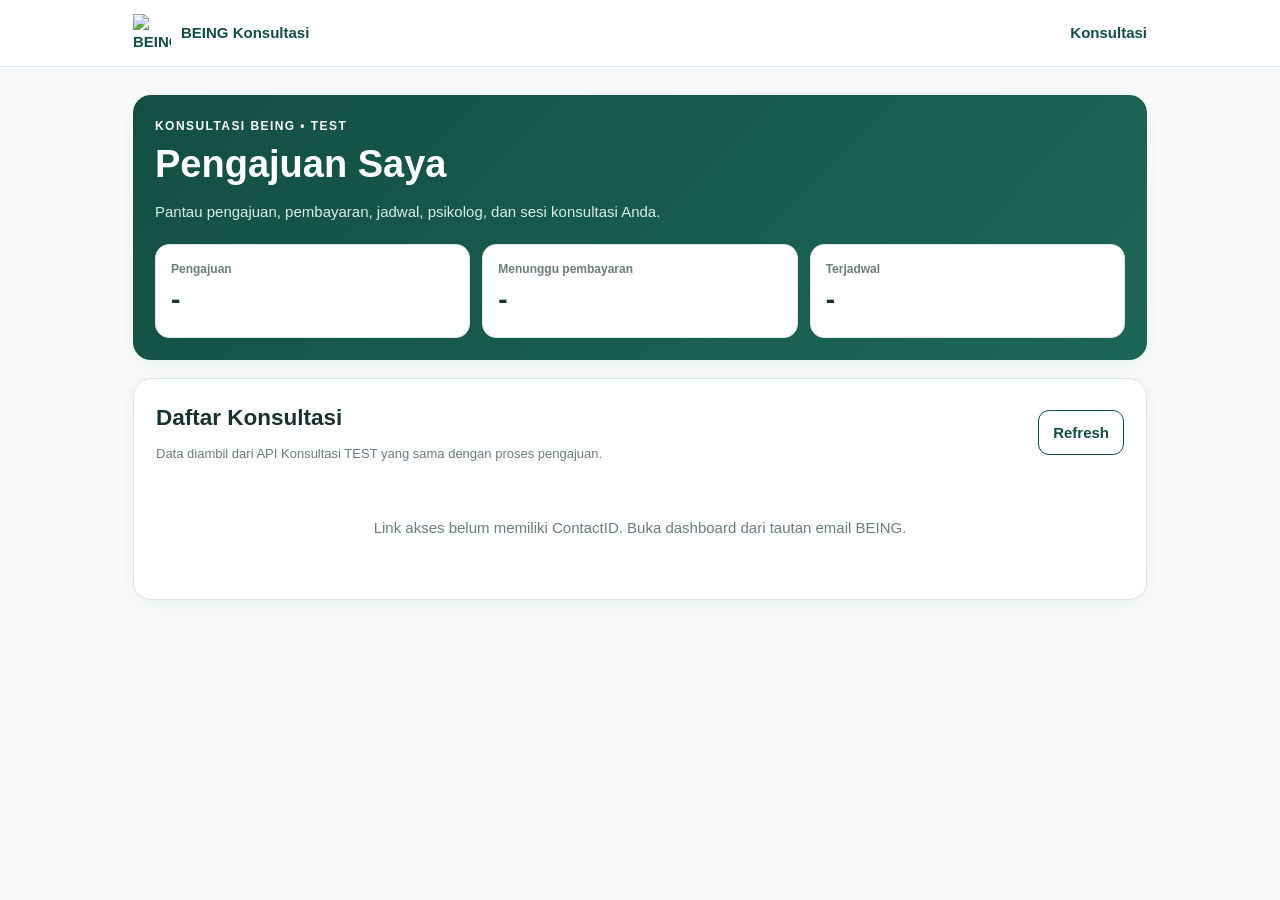
==== dashboard.html @ 970b6520 "Add files via upload" ====
<!doctype html>
<html lang="id">
<head>
<meta charset="utf-8">
<meta name="viewport" content="width=device-width,initial-scale=1">
<meta name="theme-color" content="#124f42">
<title>Konsultasi BEING — Dashboard Klien TEST</title>
<style>
:root{--g:#124f42;--g2:#1c6656;--soft:#f2f8f5;--line:#dbe7e1;--text:#17332b;--muted:#6b7e77;--danger:#a62e2e}
*{box-sizing:border-box}body{margin:0;background:#f7faf8;color:var(--text);font:15px/1.55 Arial,sans-serif}
header{background:#fff;border-bottom:1px solid var(--line);position:sticky;top:0;z-index:5}
.nav{max-width:1050px;margin:auto;padding:14px 18px;display:flex;align-items:center;gap:18px}
.nav a{color:var(--g);text-decoration:none;font-weight:800}.brand{margin-right:auto;display:flex;align-items:center;gap:10px}
.brand img{width:38px;height:38px;object-fit:contain}.wrap{max-width:1050px;margin:28px auto;padding:0 18px}
.card{background:#fff;border:1px solid var(--line);border-radius:18px;padding:22px;margin-bottom:18px;box-shadow:0 5px 18px rgba(18,79,66,.05)}
.hero{background:linear-gradient(135deg,#124f42,#1d6757);color:#fff;border:0}.hero .muted{color:#d9eee7}
.kicker{font-size:12px;font-weight:900;letter-spacing:.12em;text-transform:uppercase}
h1{font-size:38px;line-height:1.1;margin:8px 0 10px}h2{margin:0 0 8px}h3{margin:8px 0}
.muted{color:var(--muted)}.small{font-size:13px}
.stats{display:grid;grid-template-columns:repeat(3,1fr);gap:12px;margin-top:20px}
.stat{background:#fff;border:1px solid var(--line);border-radius:14px;padding:15px;color:var(--text)}
.stat span{display:block;color:var(--muted);font-size:12px;font-weight:800}.stat b{font-size:28px}
.item{border:1px solid var(--line);border-radius:15px;padding:16px;margin-top:12px}
.item-head{display:flex;justify-content:space-between;gap:14px;align-items:flex-start}
.id{font-weight:900;color:var(--g)}.grid{display:grid;grid-template-columns:1fr 1fr;gap:12px;margin-top:13px}
.label{font-size:11px;color:var(--muted);font-weight:900;text-transform:uppercase}.value{font-weight:700;margin-top:2px}
.badge{display:inline-block;padding:5px 9px;border-radius:999px;background:#eef3f0;font-size:12px;font-weight:900}
.badge.warn{background:#fff4dc;color:#8a5a00}.badge.danger{background:#fff0f0;color:var(--danger)}.badge.ok{background:#eaf7ef;color:#237443}
.actions{display:flex;gap:9px;flex-wrap:wrap;margin-top:14px}
button,.btn{border:0;border-radius:11px;padding:10px 14px;font:inherit;font-weight:800;cursor:pointer;text-decoration:none;display:inline-block}
.primary{background:var(--g);color:#fff}.secondary{background:#fff;color:var(--g);border:1px solid var(--g)}
button:disabled{opacity:.55;cursor:not-allowed}
.notice{padding:13px 15px;border-radius:12px;margin:12px 0}.notice.ok{background:#edf8f2;color:#17613f}.notice.error{background:#fff0f0;color:var(--danger)}
.empty,.loading{text-align:center;padding:38px;color:var(--muted)}
.hidden{display:none}.services span{display:inline-block;background:#eef5f2;border-radius:8px;padding:7px 9px;margin:3px;font-size:13px}
.paybox{margin-top:18px;padding:18px;border-radius:16px;background:var(--soft);border:1px solid var(--line)}
.amount{font-size:28px;font-weight:900;color:var(--g)}
.field{margin-top:12px}.field label{font-weight:800}.field input[type=file],.field textarea{width:100%;margin-top:7px;border:1px solid #cbd9d2;border-radius:10px;padding:11px;font:inherit;background:#fff}
textarea{min-height:80px;resize:vertical}.row{padding:9px 0;border-bottom:1px solid var(--line)}
.row:last-child{border-bottom:0}
.pay-grid{display:grid;grid-template-columns:minmax(0,1fr) 190px;gap:18px;align-items:start;margin-top:14px}
.pay-method{background:#fff;border:1px solid var(--line);border-radius:14px;padding:14px}
.pay-method .row{padding:10px 0}
.qr-box{background:#fff;border:1px solid var(--line);border-radius:14px;padding:12px;text-align:center}
.qr-box img{width:160px;height:160px;object-fit:contain;display:block;margin:auto}
.qr-caption{font-size:12px;color:var(--muted);margin-top:8px}
.copy-account{font-weight:900;color:var(--g);letter-spacing:.04em}
@media(max-width:700px){.pay-grid{grid-template-columns:1fr}.qr-box img{width:180px;height:180px}}
@media(max-width:700px){h1{font-size:31px}.stats,.grid{grid-template-columns:1fr}.item-head{display:block}.item-head .badge{margin-top:8px}}
</style>
</head>
<body>
<header><div class="nav">
<a class="brand" href="index.html"><img src="assets/logo-being.png" alt="BEING"><span>BEING Konsultasi</span></a>
<a href="index.html">Konsultasi</a>
</div></header>

<main class="wrap">
<section class="card hero">
<div class="kicker">KONSULTASI BEING • TEST</div>
<h1>Pengajuan Saya</h1>
<p class="muted">Pantau pengajuan, pembayaran, jadwal, psikolog, dan sesi konsultasi Anda.</p>
<div id="profile"></div>
<div class="stats">
<div class="stat"><span>Pengajuan</span><b id="countAll">-</b></div>
<div class="stat"><span>Menunggu pembayaran</span><b id="countPay">-</b></div>
<div class="stat"><span>Terjadwal</span><b id="countSchedule">-</b></div>
</div>
</section>

<div id="notice"></div>

<section class="card">
<div style="display:flex;justify-content:space-between;gap:12px;align-items:center">
<div><h2>Daftar Konsultasi</h2><div class="muted small">Data diambil dari API Konsultasi TEST yang sama dengan proses pengajuan.</div></div>
<button class="secondary" id="refreshBtn">Refresh</button>
</div>
<div id="list" style="margin-top:14px"></div>
</section>

<section id="detailSection" class="card hidden"><div id="detail"></div></section>
</main>

<script>
const API = 'https://script.google.com/macros/s/AKfycbwHc34ZcYftGdeEYZEBTXmBWVr-9IrDmgSz8B17jIRDcBIjL8gxMIQPfvIUyOzpGuMyYg/exec';
const params = new URLSearchParams(location.search);
const state = {
  contactId: params.get("contactId") || "",
  konsultasiId: params.get("konsultasiId") || "",
  items: [],
  paymentId: ""
};

function esc(v){
  return String(v ?? "").replace(/[&<>"']/g,c=>({
    "&":"&amp;","<":"&lt;",">":"&gt;",'"':"&quot;","'":"&#039;"
  }[c]));
}
function rupiah(v){
  const n=Number(v||0);
  return "Rp "+n.toLocaleString("id-ID");
}
function dateLabel(v){
  if(!v)return "-";
  const d=new Date(v);
  return isNaN(d.getTime())?esc(v):d.toLocaleDateString("id-ID",{day:"2-digit",month:"2-digit",year:"numeric"});
}
function statusBadge(s){
  s=String(s||"-").toUpperCase();
  let c="badge";
  if(["PENGAJUAN BARU","PENGAJUAN_BARU","MENUNGGU_PERSETUJUAN","MENUNGGU_PEMBAYARAN","MENUNGGU_VERIFIKASI","BELUM_DIAJUKAN"].includes(s))c+=" warn";
  if(["DITOLAK","DIBATALKAN"].includes(s))c+=" danger";
  if(["LUNAS","TERJADWAL","SELESAI"].includes(s))c+=" ok";
  return `<span class="${c}">${esc(s)}</span>`;
}

/*
 * KONTRAK API:
 * Frontend konsultasi yang berhasil menggunakan POST JSON.
 * Dashboard memakai kontrak POST yang sama, bukan GET/JSONP.
 */
async function apiPost(action,payload={}){
  const res=await fetch(API,{
    method:"POST",
    headers:{"Content-Type":"text/plain;charset=utf-8"},
    body:JSON.stringify({action,payload})
  });
  const text=await res.text();
  let data;
  try{data=JSON.parse(text)}catch(_){
    throw new Error("Respons API tidak valid.");
  }
  if(!res.ok)throw new Error(data.message||"Server konsultasi bermasalah.");
  return data;
}

function setNotice(msg,type="ok"){
  document.getElementById("notice").innerHTML=msg?`<div class="notice ${type}">${esc(msg)}</div>`:"";
}

function renderProfile(x){
  const p=x||{};
  document.getElementById("profile").innerHTML=
    `<div class="small" style="margin-top:12px">Halo, <b>${esc(p.nama||"Klien")}</b>${p.email?" · "+esc(p.email):""}</div>`;
}

function renderList(){
  const el=document.getElementById("list");
  if(!state.items.length){
    el.innerHTML='<div class="empty">Belum ada pengajuan konsultasi untuk akun ini.</div>';
    return;
  }
  el.innerHTML=state.items.map(x=>{
    const services=(Array.isArray(x.layananList)?x.layananList.map(s=>s.nama||s.layananNama||s.name||"").filter(Boolean):String(x.layananNama||"-").split(" | ").filter(Boolean));
    const id=String(x.konsultasiId||"");
    return `<article class="item">
      <div class="item-head">
        <div><div class="id">${esc(id)}</div><div class="muted small">${dateLabel(x.tanggalPengajuan)}</div></div>
        ${statusBadge(x.statusPengajuan)}
      </div>
      <div class="grid">
        <div><div class="label">Layanan</div><div class="value">${esc(services.join(", "))}</div></div>
        <div><div class="label">Metode</div><div class="value">${esc(x.metode||x.method||"-")}</div></div>
        <div><div class="label">Pembayaran</div><div class="value">${statusBadge(x.statusPembayaran)}</div></div>
        <div><div class="label">Biaya</div><div class="value">${x.biaya?rupiah(x.biaya):"Menunggu penetapan"}</div></div>
      </div>
      <div class="actions"><button class="primary" onclick="openDetail('${esc(id)}')">Lihat Detail</button></div>
    </article>`;
  }).join("");
}

function renderStats(){
  document.getElementById("countAll").textContent=state.items.length;
  document.getElementById("countPay").textContent=state.items.filter(x=>x.statusPembayaran==="MENUNGGU_PEMBAYARAN").length;
  document.getElementById("countSchedule").textContent=state.items.filter(x=>x.statusPengajuan==="TERJADWAL").length;
}

async function load(){
  setNotice("");
  if(!state.contactId){
    document.getElementById("list").innerHTML='<div class="empty">Link akses belum memiliki ContactID. Buka dashboard dari tautan email BEING.</div>';
    return;
  }
  try{
    /*
     * Sama pola POST JSON dengan registrasi:
     * {action:"public.consultation.history",payload:{contactId}}
     */
    const r=await apiPost("public.consultation.history",{contactId:state.contactId});
    if(!r.ok)throw new Error(r.message||"Riwayat tidak dapat dimuat.");
    state.items=Array.isArray(r.items)?r.items:[];
    renderProfile(r.profile||{});
    renderList();renderStats();
    if(state.konsultasiId)await openDetail(state.konsultasiId,false);
  }catch(e){
    setNotice(e.message||String(e),"error");
  }
}

async function openDetail(id,scroll=true){
  state.konsultasiId=id;
  document.getElementById("detailSection").classList.remove("hidden");
  document.getElementById("detail").innerHTML='<div class="loading">Memuat detail...</div>';
  try{
    const r=await apiPost("public.consultation.detail",{
      contactId:state.contactId,konsultasiId:id
    });
    if(!r.ok)throw new Error(r.message||"Detail tidak ditemukan.");
    renderDetail(r.consultation||{});
    history.replaceState(null,"",
      location.pathname+"?contactId="+encodeURIComponent(state.contactId)+"&konsultasiId="+encodeURIComponent(id)
    );
    if(scroll)document.getElementById("detailSection").scrollIntoView({behavior:"smooth",block:"start"});
  }catch(e){
    document.getElementById("detail").innerHTML=`<div class="notice error">${esc(e.message||String(e))}</div>`;
  }
}

function renderDetail(c){
  const services=(c.services||[]).map(x=>`<span>${esc(x.layananNama||x.nama||x.name||"")}</span>`).join("");
  const p=c.payment||null;
  state.paymentId=p?String(p.paymentId||""):"";
  const sessions=c.sessions||[];
  const methodValue=c.metode||c.method||c.tipeLayanan||"";
  const canPay=p && ["MENUNGGU_PEMBAYARAN","DITOLAK"].includes(String(p.status||"").toUpperCase());

  const paymentHtml=p?`
    <div class="paybox">
      <div class="kicker">PEMBAYARAN</div>
      <div class="amount">${rupiah(p.amount||c.biaya)}</div>

      <div class="grid">
        <div><div class="label">Payment ID</div><div class="value">${esc(p.paymentId||"-")}</div></div>
        <div><div class="label">Status</div><div class="value">${statusBadge(p.status)}</div></div>
      </div>

      ${canPay?`
        <div class="pay-grid">
          <div class="pay-method">
            <div class="kicker">TRANSFER BANK</div>
            <div class="row"><div class="label">BANK</div><div class="value">${esc(p.bank||"BSI")}</div></div>
            <div class="row">
              <div class="label">NO. REKENING</div>
              <div class="value copy-account">7342339877</div>
            </div>
            <div class="row"><div class="label">ATAS NAMA</div><div class="value">PT BEING BIDI PERMATA</div></div>
            <div class="muted small" style="margin-top:10px">Silakan transfer sesuai nominal tagihan di atas.</div>
          </div>

          <div class="qr-box">
            <div class="kicker">QRIS</div>
            <img src="[data-uri]" alt="QRIS Pembayaran BEING">
            <div class="qr-caption">Scan QRIS untuk pembayaran.</div>
          </div>
        </div>

        <div class="muted small" style="margin-top:12px">
          Rekening dan QRIS di atas digunakan untuk TEST. Pastikan nominal pembayaran sesuai tagihan.
        </div>

        <div class="field">
          <label>Bukti pembayaran</label>
          <input id="proofFile" type="file" accept="image/*,.pdf">
          <div class="muted small" style="margin-top:5px">Format: JPG, PNG, atau PDF. Maksimal 2 MB.</div>
        </div>
        <div class="field">
          <label>Catatan (opsional)</label>
          <textarea id="proofNote" placeholder="Catatan untuk admin BEING"></textarea>
        </div>
        <div class="actions">
          <button class="primary" id="sendProof" type="button">Kirim Bukti Pembayaran</button>
        </div>
        <div id="proofMsg"></div>
      `:""}

      ${p.proofUrl?`<p><a href="${esc(p.proofUrl)}" target="_blank" rel="noopener">Lihat bukti pembayaran</a></p>`:""}
    </div>`:"";

  const sessionHtml=sessions.length?sessions.map(s=>`
    <div class="item">
      <div class="item-head">
        <div><b>${esc(s.judul||("Pertemuan ke-"+(s.pertemuanKe||"-"))||"Sesi Konsultasi")}</b>
        <div class="muted small">${dateLabel(s.tanggal||s.tanggalSesi)} · ${esc(s.jam||s.jamSesi||"-")}</div></div>
        ${statusBadge(s.status)}
      </div>
      ${s.psikologNama?`<p class="small">Psikolog: <b>${esc(s.psikologNama)}</b></p>`:""}
      ${s.linkRuang?`<a class="btn primary" href="${esc(s.linkRuang)}" target="_blank" rel="noopener">Buka Ruang Konsultasi</a>`:""}
    </div>`).join(""):'<div class="muted">Belum ada sesi terjadwal.</div>';

  document.getElementById("detail").innerHTML=`
    <div class="item-head">
      <div><div class="kicker">DETAIL KONSULTASI</div><h2>${esc(c.konsultasiId||"-")}</h2></div>
      ${statusBadge(c.statusPengajuan)}
    </div>
    <div class="grid">
      <div><div class="label">Nama</div><div class="value">${esc(c.nama||"-")}</div></div>
      <div><div class="label">Metode</div><div class="value">${esc(methodValue==="PRIVATE"?"Privat":methodValue==="KELOMPOK"?"Kelompok":methodValue||"-")}</div></div>
      <div><div class="label">Jumlah Peserta</div><div class="value">${esc(c.jumlahPeserta||1)} peserta</div></div>
      <div><div class="label">Status Pembayaran</div><div class="value">${statusBadge(c.statusPembayaran)}</div></div>
      <div><div class="label">Biaya</div><div class="value">${c.biaya?rupiah(c.biaya):"Menunggu penetapan"}</div></div>
    </div>
    <div style="margin-top:16px"><div class="label">LAYANAN</div><div class="services" style="margin-top:6px">${services||"-"}</div></div>
    ${c.psikologNama?`<div class="row" style="margin-top:14px"><div class="label">PSIKOLOG</div><div class="value">${esc(c.psikologNama)}</div></div>`:""}
    ${paymentHtml}
    <div style="margin-top:24px"><div class="kicker">JADWAL & SESI</div><h3>Perjalanan konsultasi</h3>${sessionHtml}</div>
  `;

  if(canPay)document.getElementById("sendProof").onclick=submitProof;
}

async function submitProof(){
  const file=document.getElementById("proofFile")?.files?.[0];
  const msg=document.getElementById("proofMsg");
  const btn=document.getElementById("sendProof");
  if(!file){msg.innerHTML='<div class="notice error">Pilih bukti pembayaran terlebih dahulu.</div>';return;}
  if(file.size>2*1024*1024){msg.innerHTML='<div class="notice error">Ukuran bukti maksimal 2 MB.</div>';return;}

  btn.disabled=true;btn.textContent="Mengirim...";
  try{
    const reader=new FileReader();
    const data=await new Promise((resolve,reject)=>{
      reader.onload=()=>resolve(reader.result);
      reader.onerror=()=>reject(new Error("File tidak dapat dibaca."));
      reader.readAsDataURL(file);
    });

    const r=await apiPost("public.consultation.paymentProof",{
      contactId:state.contactId,
      konsultasiId:state.konsultasiId,
      paymentId:state.paymentId||"",
      fileName:file.name,
      mimeType:file.type,
      base64Data:data,
      catatan:document.getElementById("proofNote")?.value||""
    });
    if(!r.ok)throw new Error(r.message||"Bukti pembayaran gagal dikirim.");

    msg.innerHTML='<div class="notice ok">'+esc(r.message||"Bukti pembayaran berhasil dikirim.")+'</div>';
    await load();
    await openDetail(state.konsultasiId,false);
  }catch(e){
    msg.innerHTML='<div class="notice error">'+esc(e.message||String(e))+'</div>';
    btn.disabled=false;btn.textContent="Kirim Bukti Pembayaran";
  }
}

document.getElementById("refreshBtn").onclick=load;
load();
</script>
</body>
</html>
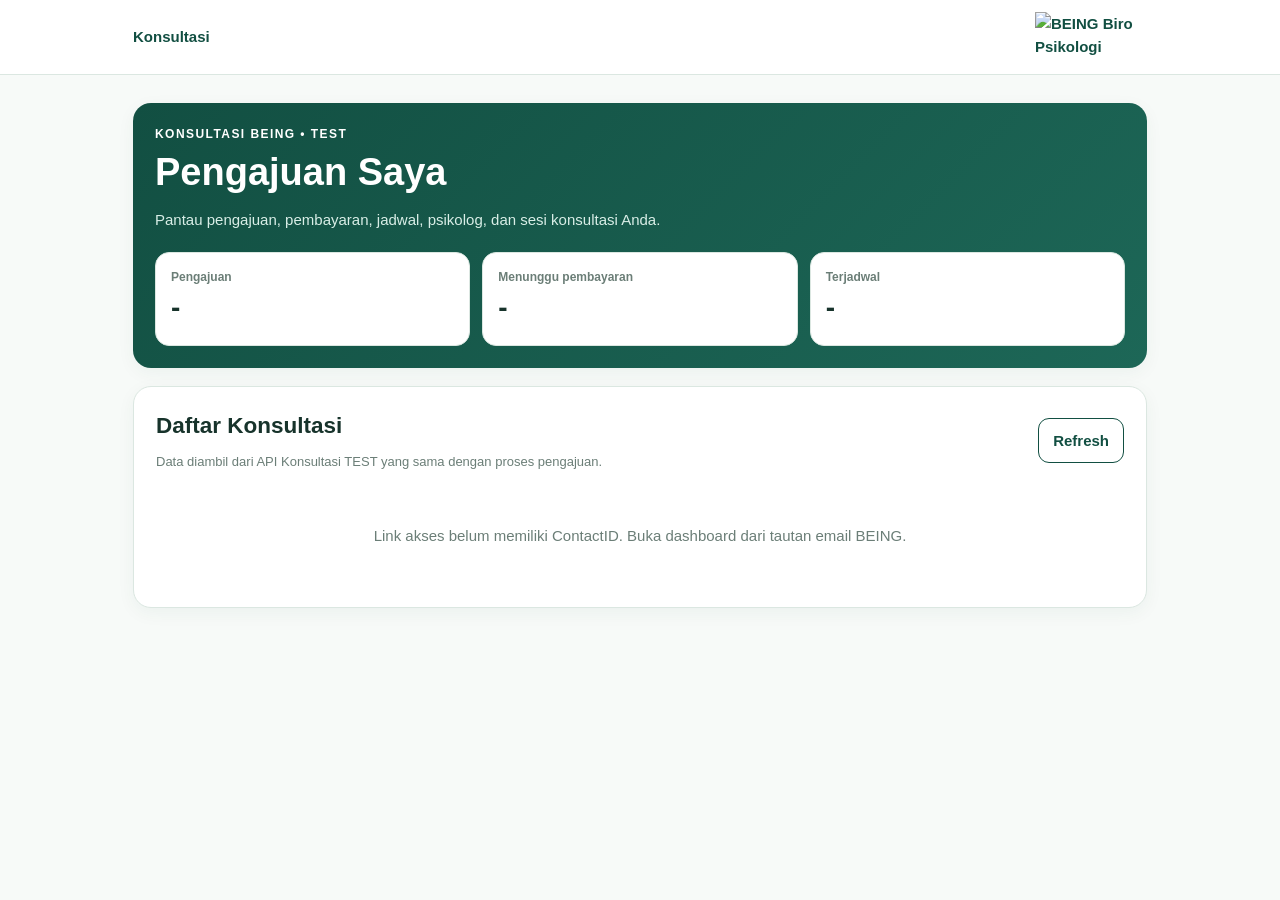
==== commit af23e4cd: "Update dashboard.html" ====
--- a/dashboard.html
+++ b/dashboard.html
@@ -9,9 +9,9 @@
 :root{--g:#124f42;--g2:#1c6656;--soft:#f2f8f5;--line:#dbe7e1;--text:#17332b;--muted:#6b7e77;--danger:#a62e2e}
 *{box-sizing:border-box}body{margin:0;background:#f7faf8;color:var(--text);font:15px/1.55 Arial,sans-serif}
 header{background:#fff;border-bottom:1px solid var(--line);position:sticky;top:0;z-index:5}
-.nav{max-width:1050px;margin:auto;padding:14px 18px;display:flex;align-items:center;gap:18px}
-.nav a{color:var(--g);text-decoration:none;font-weight:800}.brand{margin-right:auto;display:flex;align-items:center;gap:10px}
-.brand img{width:38px;height:38px;object-fit:contain}.wrap{max-width:1050px;margin:28px auto;padding:0 18px}
+.nav{max-width:1050px;margin:auto;padding:12px 18px;display:flex;align-items:center;gap:18px}
+.nav a{color:var(--g);text-decoration:none;font-weight:800}.brand{margin-left:auto;display:flex;align-items:center;justify-content:flex-end}
+.brand img{width:112px;height:50px;object-fit:contain;object-position:right center}.wrap{max-width:1050px;margin:28px auto;padding:0 18px}
 .card{background:#fff;border:1px solid var(--line);border-radius:18px;padding:22px;margin-bottom:18px;box-shadow:0 5px 18px rgba(18,79,66,.05)}
 .hero{background:linear-gradient(135deg,#124f42,#1d6757);color:#fff;border:0}.hero .muted{color:#d9eee7}
 .kicker{font-size:12px;font-weight:900;letter-spacing:.12em;text-transform:uppercase}
@@ -51,8 +51,10 @@
 </head>
 <body>
 <header><div class="nav">
-<a class="brand" href="index.html"><img src="assets/logo-being.png" alt="BEING"><span>BEING Konsultasi</span></a>
 <a href="index.html">Konsultasi</a>
+<a class="brand" href="https://beingpsikologi.com/" aria-label="BEING Biro Psikologi">
+  <img src="https://beingpsikologi.com/assets/being-logo.png" alt="BEING Biro Psikologi">
+</a>
 </div></header>
 
 <main class="wrap">
@@ -186,7 +188,7 @@
      * Sama pola POST JSON dengan registrasi:
      * {action:"public.consultation.history",payload:{contactId}}
      */
-    const r=await apiPost("public.consultation.history",{contactId:state.contactId});
+    const r=await apiPost("consultation.history",{contactId:state.contactId});
     if(!r.ok)throw new Error(r.message||"Riwayat tidak dapat dimuat.");
     state.items=Array.isArray(r.items)?r.items:[];
     renderProfile(r.profile||{});
@@ -202,7 +204,7 @@
   document.getElementById("detailSection").classList.remove("hidden");
   document.getElementById("detail").innerHTML='<div class="loading">Memuat detail...</div>';
   try{
-    const r=await apiPost("public.consultation.detail",{
+    const r=await apiPost("consultation.detail",{
       contactId:state.contactId,konsultasiId:id
     });
     if(!r.ok)throw new Error(r.message||"Detail tidak ditemukan.");
@@ -217,8 +219,11 @@
 }
 
 function renderDetail(c){
-  const services=(c.services||[]).map(x=>`<span>${esc(x.layananNama||x.nama||x.name||"")}</span>`).join("");
-  const p=c.payment||null;
+  const services=(
+    Array.isArray(c.services)?c.services:
+    Array.isArray(c.layananList)?c.layananList:[]
+  ).map(x=>`<span>${esc(x.layananNama||x.nama||x.name||"")}</span>`).join("");
+  const p=c.payment || (Array.isArray(c.payments)?c.payments[0]:null) || null;
   state.paymentId=p?String(p.paymentId||""):"";
   const sessions=c.sessions||[];
   const methodValue=c.metode||c.method||c.tipeLayanan||"";
@@ -324,7 +329,7 @@
       reader.readAsDataURL(file);
     });
 
-    const r=await apiPost("public.consultation.paymentProof",{
+    const r=await apiPost("consultation.paymentproof",{
       contactId:state.contactId,
       konsultasiId:state.konsultasiId,
       paymentId:state.paymentId||"",
@@ -348,4 +353,4 @@
 load();
 </script>
 </body>
-</html>+</html>
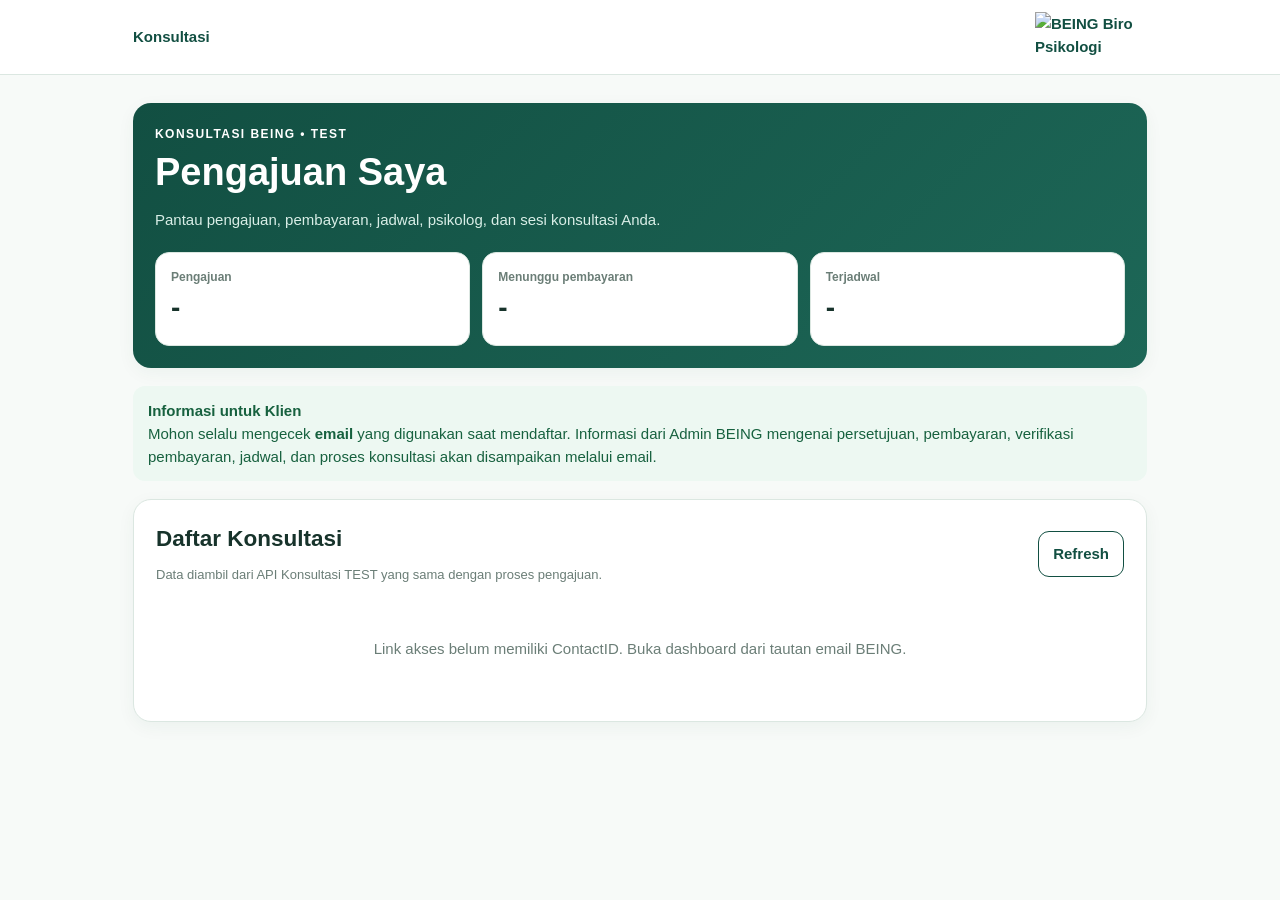
==== commit 2cbd7049: "Update dashboard.html" ====
--- a/dashboard.html
+++ b/dashboard.html
@@ -72,6 +72,11 @@
 
 <div id="notice"></div>
 
+<div class="notice ok" style="margin-bottom:18px">
+  <b>Informasi untuk Klien</b><br>
+  Mohon selalu mengecek <b>email</b> yang digunakan saat mendaftar. Informasi dari Admin BEING mengenai persetujuan, pembayaran, verifikasi pembayaran, jadwal, dan proses konsultasi akan disampaikan melalui email.
+</div>
+
 <section class="card">
 <div style="display:flex;justify-content:space-between;gap:12px;align-items:center">
 <div><h2>Daftar Konsultasi</h2><div class="muted small">Data diambil dari API Konsultasi TEST yang sama dengan proses pengajuan.</div></div>
@@ -84,7 +89,7 @@
 </main>
 
 <script>
-const API = 'https://script.google.com/macros/s/AKfycbwHc34ZcYftGdeEYZEBTXmBWVr-9IrDmgSz8B17jIRDcBIjL8gxMIQPfvIUyOzpGuMyYg/exec';
+const API = 'https://script.google.com/macros/s/AKfycbw8gtQ_X0FTNt_FZIRPGEJ9MXwB8iEBCNwv8jm-2eD4kl20wDM8IEfSLJlR5n_AxJiY/exec';
 const params = new URLSearchParams(location.search);
 const state = {
   contactId: params.get("contactId") || "",
@@ -208,7 +213,16 @@
       contactId:state.contactId,konsultasiId:id
     });
     if(!r.ok)throw new Error(r.message||"Detail tidak ditemukan.");
-    renderDetail(r.consultation||{});
+
+    // API detail mengembalikan consultation, services, payment, dan sessions
+    // sebagai properti terpisah. Satukan dulu agar UI pembayaran terbaca.
+    const detail = Object.assign({}, r.consultation || {});
+    detail.services = r.services || detail.services || detail.layananList || [];
+    detail.payment = r.payment || detail.payment ||
+      (Array.isArray(r.payments) ? r.payments[0] : null);
+    detail.sessions = r.sessions || detail.sessions || [];
+    renderDetail(detail);
+
     history.replaceState(null,"",
       location.pathname+"?contactId="+encodeURIComponent(state.contactId)+"&konsultasiId="+encodeURIComponent(id)
     );
@@ -246,16 +260,16 @@
             <div class="row"><div class="label">BANK</div><div class="value">${esc(p.bank||"BSI")}</div></div>
             <div class="row">
               <div class="label">NO. REKENING</div>
-              <div class="value copy-account">7342339877</div>
+              <div class="value copy-account">${esc(p.accountNumber||"7342339877")}</div>
             </div>
-            <div class="row"><div class="label">ATAS NAMA</div><div class="value">PT BEING BIDI PERMATA</div></div>
+            <div class="row"><div class="label">ATAS NAMA</div><div class="value">${esc(p.accountHolder||"PT BEING BIDI PERMATA")}</div></div>
             <div class="muted small" style="margin-top:10px">Silakan transfer sesuai nominal tagihan di atas.</div>
           </div>
 
           <div class="qr-box">
             <div class="kicker">QRIS</div>
-            <img src="[data-uri]" alt="QRIS Pembayaran BEING">
-            <div class="qr-caption">Scan QRIS untuk pembayaran.</div>
+            <img src="[data-uri]" alt="QRIS Pembayaran BEING" style="display:block;width:280px;max-width:100%;height:auto">
+            <div class="qr-caption">Scan QRIS untuk pembayaran. QRIS ditampilkan langsung pada halaman ini.</div>
           </div>
         </div>
 
@@ -340,7 +354,7 @@
     });
     if(!r.ok)throw new Error(r.message||"Bukti pembayaran gagal dikirim.");
 
-    msg.innerHTML='<div class="notice ok">'+esc(r.message||"Bukti pembayaran berhasil dikirim.")+'</div>';
+    msg.innerHTML='<div class="notice ok"><b>Bukti pembayaran diterima.</b><br>'+esc(r.message||"Bukti pembayaran berhasil dikirim.")+'<br><br>Silakan cek email Anda untuk informasi selanjutnya dari Admin BEING.</div>';
     await load();
     await openDetail(state.konsultasiId,false);
   }catch(e){
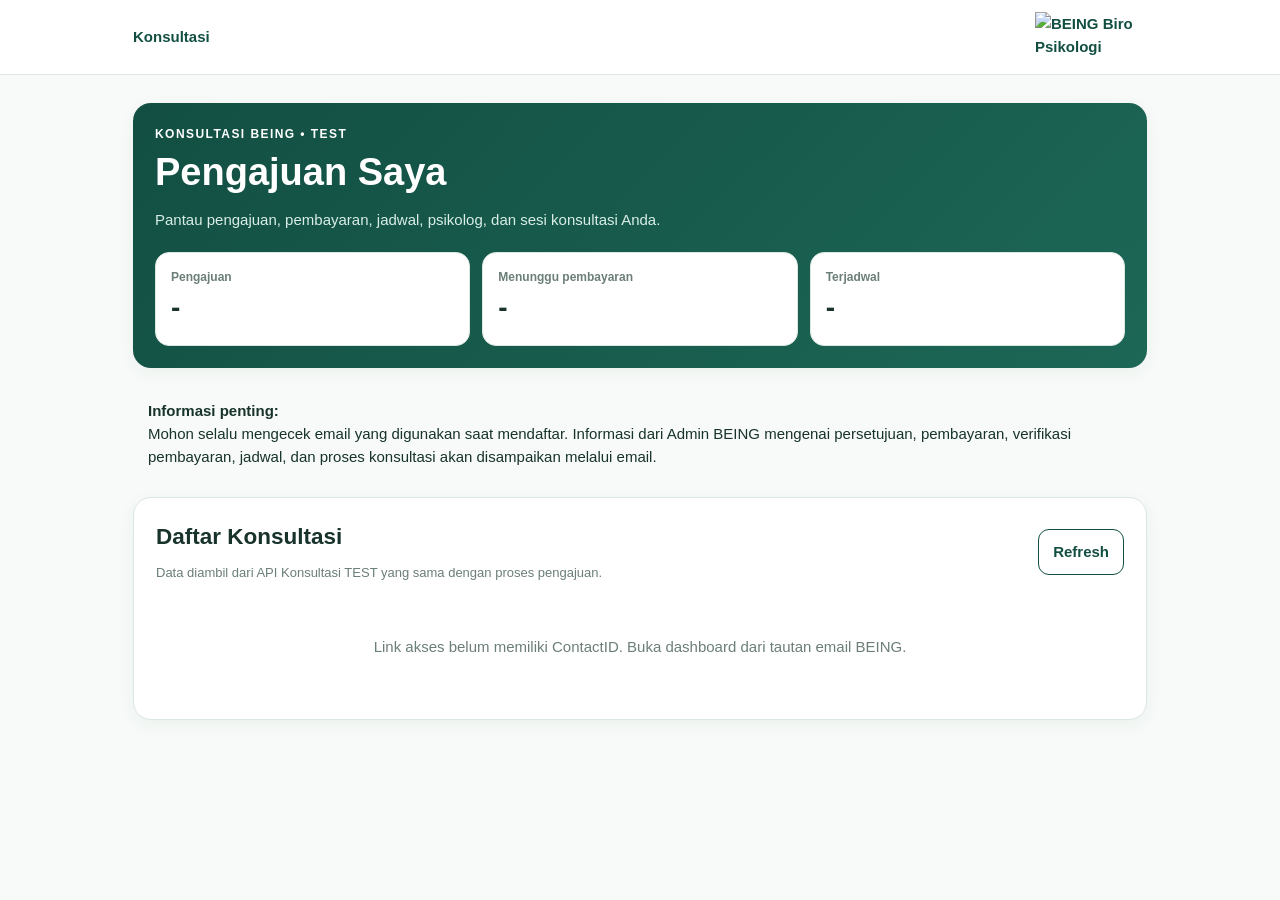
==== commit 4301367d: "Update dashboard.html" ====
--- a/dashboard.html
+++ b/dashboard.html
@@ -71,11 +71,13 @@
 </section>
 
 <div id="notice"></div>
-
-<div class="notice ok" style="margin-bottom:18px">
-  <b>Informasi untuk Klien</b><br>
-  Mohon selalu mengecek <b>email</b> yang digunakan saat mendaftar. Informasi dari Admin BEING mengenai persetujuan, pembayaran, verifikasi pembayaran, jadwal, dan proses konsultasi akan disampaikan melalui email.
+<div class="notice" style="margin:0 0 16px 0">
+  <b>Informasi penting:</b><br>
+  Mohon selalu mengecek email yang digunakan saat mendaftar.
+  Informasi dari Admin BEING mengenai persetujuan, pembayaran,
+  verifikasi pembayaran, jadwal, dan proses konsultasi akan disampaikan melalui email.
 </div>
+
 
 <section class="card">
 <div style="display:flex;justify-content:space-between;gap:12px;align-items:center">
@@ -89,7 +91,7 @@
 </main>
 
 <script>
-const API = 'https://script.google.com/macros/s/AKfycbw8gtQ_X0FTNt_FZIRPGEJ9MXwB8iEBCNwv8jm-2eD4kl20wDM8IEfSLJlR5n_AxJiY/exec';
+const API = 'https://script.google.com/macros/s/AKfycbwHc34ZcYftGdeEYZEBTXmBWVr-9IrDmgSz8B17jIRDcBIjL8gxMIQPfvIUyOzpGuMyYg/exec';
 const params = new URLSearchParams(location.search);
 const state = {
   contactId: params.get("contactId") || "",
@@ -213,16 +215,7 @@
       contactId:state.contactId,konsultasiId:id
     });
     if(!r.ok)throw new Error(r.message||"Detail tidak ditemukan.");
-
-    // API detail mengembalikan consultation, services, payment, dan sessions
-    // sebagai properti terpisah. Satukan dulu agar UI pembayaran terbaca.
-    const detail = Object.assign({}, r.consultation || {});
-    detail.services = r.services || detail.services || detail.layananList || [];
-    detail.payment = r.payment || detail.payment ||
-      (Array.isArray(r.payments) ? r.payments[0] : null);
-    detail.sessions = r.sessions || detail.sessions || [];
-    renderDetail(detail);
-
+    renderDetail(r.consultation||{});
     history.replaceState(null,"",
       location.pathname+"?contactId="+encodeURIComponent(state.contactId)+"&konsultasiId="+encodeURIComponent(id)
     );
@@ -260,16 +253,16 @@
             <div class="row"><div class="label">BANK</div><div class="value">${esc(p.bank||"BSI")}</div></div>
             <div class="row">
               <div class="label">NO. REKENING</div>
-              <div class="value copy-account">${esc(p.accountNumber||"7342339877")}</div>
+              <div class="value copy-account">7342339877</div>
             </div>
-            <div class="row"><div class="label">ATAS NAMA</div><div class="value">${esc(p.accountHolder||"PT BEING BIDI PERMATA")}</div></div>
+            <div class="row"><div class="label">ATAS NAMA</div><div class="value">PT BEING BIDI PERMATA</div></div>
             <div class="muted small" style="margin-top:10px">Silakan transfer sesuai nominal tagihan di atas.</div>
           </div>
 
           <div class="qr-box">
             <div class="kicker">QRIS</div>
-            <img src="[data-uri]" alt="QRIS Pembayaran BEING" style="display:block;width:280px;max-width:100%;height:auto">
-            <div class="qr-caption">Scan QRIS untuk pembayaran. QRIS ditampilkan langsung pada halaman ini.</div>
+            <img src="[data-uri]" alt="QRIS Pembayaran BEING">
+            <div class="qr-caption">Scan QRIS untuk pembayaran.</div>
           </div>
         </div>
 
@@ -354,7 +347,7 @@
     });
     if(!r.ok)throw new Error(r.message||"Bukti pembayaran gagal dikirim.");
 
-    msg.innerHTML='<div class="notice ok"><b>Bukti pembayaran diterima.</b><br>'+esc(r.message||"Bukti pembayaran berhasil dikirim.")+'<br><br>Silakan cek email Anda untuk informasi selanjutnya dari Admin BEING.</div>';
+    msg.innerHTML='<div class="notice ok">'+esc(r.message||"Bukti pembayaran berhasil dikirim. Silakan cek email Anda untuk informasi selanjutnya dari Admin BEING.")+'</div>';
     await load();
     await openDetail(state.konsultasiId,false);
   }catch(e){
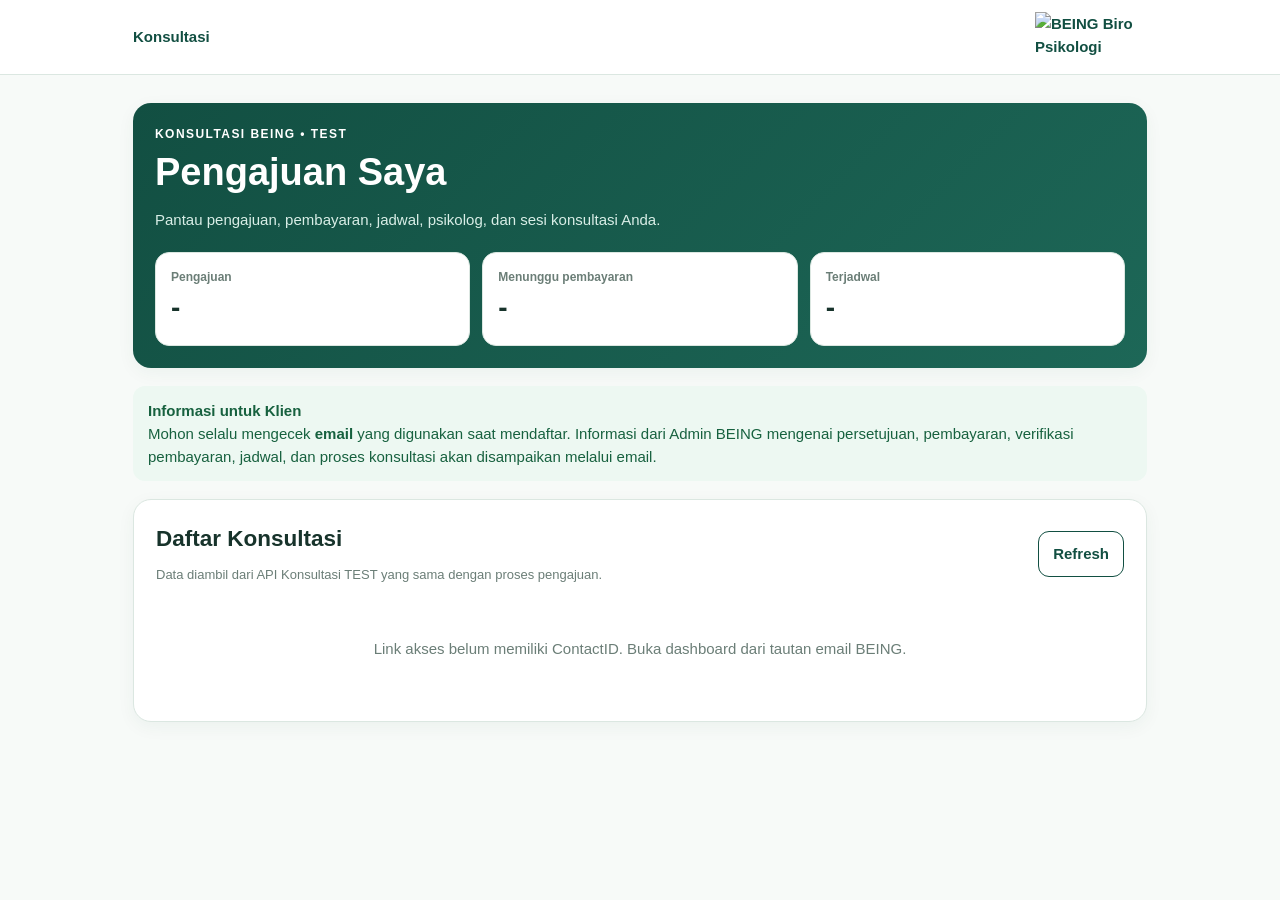
==== commit 8691a956: "Update dashboard.html" ====
--- a/dashboard.html
+++ b/dashboard.html
@@ -71,13 +71,11 @@
 </section>
 
 <div id="notice"></div>
-<div class="notice" style="margin:0 0 16px 0">
-  <b>Informasi penting:</b><br>
-  Mohon selalu mengecek email yang digunakan saat mendaftar.
-  Informasi dari Admin BEING mengenai persetujuan, pembayaran,
-  verifikasi pembayaran, jadwal, dan proses konsultasi akan disampaikan melalui email.
+
+<div class="notice ok" style="margin-bottom:18px">
+  <b>Informasi untuk Klien</b><br>
+  Mohon selalu mengecek <b>email</b> yang digunakan saat mendaftar. Informasi dari Admin BEING mengenai persetujuan, pembayaran, verifikasi pembayaran, jadwal, dan proses konsultasi akan disampaikan melalui email.
 </div>
-
 
 <section class="card">
 <div style="display:flex;justify-content:space-between;gap:12px;align-items:center">
@@ -91,7 +89,7 @@
 </main>
 
 <script>
-const API = 'https://script.google.com/macros/s/AKfycbwHc34ZcYftGdeEYZEBTXmBWVr-9IrDmgSz8B17jIRDcBIjL8gxMIQPfvIUyOzpGuMyYg/exec';
+const API = 'https://script.google.com/macros/s/AKfycbw8gtQ_X0FTNt_FZIRPGEJ9MXwB8iEBCNwv8jm-2eD4kl20wDM8IEfSLJlR5n_AxJiY/exec';
 const params = new URLSearchParams(location.search);
 const state = {
   contactId: params.get("contactId") || "",
@@ -215,7 +213,16 @@
       contactId:state.contactId,konsultasiId:id
     });
     if(!r.ok)throw new Error(r.message||"Detail tidak ditemukan.");
-    renderDetail(r.consultation||{});
+
+    // API detail mengembalikan consultation, services, payment, dan sessions
+    // sebagai properti terpisah. Satukan dulu agar UI pembayaran terbaca.
+    const detail = Object.assign({}, r.consultation || {});
+    detail.services = r.services || detail.services || detail.layananList || [];
+    detail.payment = r.payment || detail.payment ||
+      (Array.isArray(r.payments) ? r.payments[0] : null);
+    detail.sessions = r.sessions || detail.sessions || [];
+    renderDetail(detail);
+
     history.replaceState(null,"",
       location.pathname+"?contactId="+encodeURIComponent(state.contactId)+"&konsultasiId="+encodeURIComponent(id)
     );
@@ -253,16 +260,16 @@
             <div class="row"><div class="label">BANK</div><div class="value">${esc(p.bank||"BSI")}</div></div>
             <div class="row">
               <div class="label">NO. REKENING</div>
-              <div class="value copy-account">7342339877</div>
+              <div class="value copy-account">${esc(p.accountNumber||"7342339877")}</div>
             </div>
-            <div class="row"><div class="label">ATAS NAMA</div><div class="value">PT BEING BIDI PERMATA</div></div>
+            <div class="row"><div class="label">ATAS NAMA</div><div class="value">${esc(p.accountHolder||"PT BEING BIDI PERMATA")}</div></div>
             <div class="muted small" style="margin-top:10px">Silakan transfer sesuai nominal tagihan di atas.</div>
           </div>
 
           <div class="qr-box">
             <div class="kicker">QRIS</div>
-            <img src="[data-uri]" alt="QRIS Pembayaran BEING">
-            <div class="qr-caption">Scan QRIS untuk pembayaran.</div>
+            <img src="[data-uri]" alt="QRIS Pembayaran BEING" style="display:block;width:280px;max-width:100%;height:auto">
+            <div class="qr-caption">Scan QRIS untuk pembayaran. QRIS ditampilkan langsung pada halaman ini.</div>
           </div>
         </div>
 
@@ -347,7 +354,7 @@
     });
     if(!r.ok)throw new Error(r.message||"Bukti pembayaran gagal dikirim.");
 
-    msg.innerHTML='<div class="notice ok">'+esc(r.message||"Bukti pembayaran berhasil dikirim. Silakan cek email Anda untuk informasi selanjutnya dari Admin BEING.")+'</div>';
+    msg.innerHTML='<div class="notice ok"><b>Bukti pembayaran diterima.</b><br>'+esc(r.message||"Bukti pembayaran berhasil dikirim.")+'<br><br>Silakan cek email Anda untuk informasi selanjutnya dari Admin BEING.</div>';
     await load();
     await openDetail(state.konsultasiId,false);
   }catch(e){
